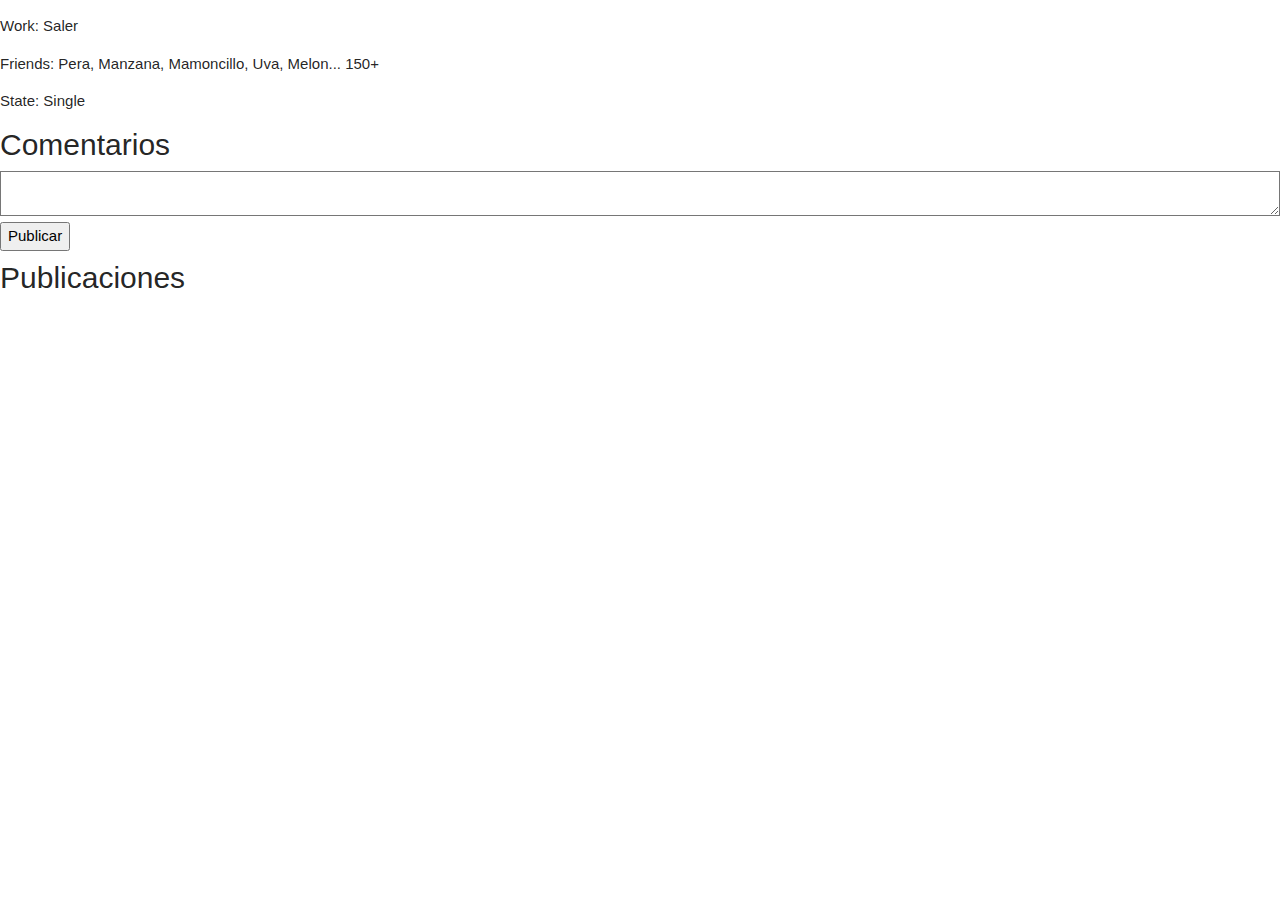
==== pages/profile.html @ b913a4ba "Subiendo archivos al repositorio, pagina index con el login de la app con script de validacion, pagi" ====
<!DOCTYPE html>
<html lang="en">
<head>
    <meta charset="UTF-8">
    <meta name="viewport" content="width=device-width, initial-scale=1.0">
    <meta http-equiv="X-UA-Compatible" content="ie=edge">
    <link rel="stylesheet" href="../css/materialize.css">
    <link rel="stylesheet" href="../css/materialize.min.css">
    <link rel="stylesheet" href="../css/styleprofile.css">
    <link rel="stylesheet" href="https://www.w3schools.com/w3css/4/w3.css">
    <title>Profile</title>
</head>
<body>
    <p id="user"></p>
    <p>Work: Saler</p>
    <p>Friends: Pera, Manzana, Mamoncillo, Uva, Melon... 150+</p>
    <p>State: Single</p>

    <h2>Comentarios</h2>
    <textarea name="" id="post" cols="30" rows="10"></textarea>
    <button id="btn2">Publicar</button>
    <h2>Publicaciones</h2>
    <ul id="lista">


    </ul>


<!--         <ul id="slide-out" class="sidenav">
          <li><div class="user-view">
            <div class="background">
              <img src="images/office.jpg">
            </div>
            <a href="#user"><img class="circle" src="images/yuna.jpg"></a>
            <a href="#name"><span class="white-text name">John Doe</span></a>
            <a href="#email"><span class="white-text email">jdandturk@gmail.com</span></a>
          </div></li>
          <li><a href="#!"><i class="material-icons">cloud</i>First Link With Icon</a></li>
          <li><a href="#!">Second Link</a></li>
          <li><div class="divider"></div></li>
          <li><a class="subheader">Subheader</a></li>
          <li><a class="waves-effect" href="#!">Third Link With Waves</a></li>
        </ul>
        <a href="#" data-target="slide-out" class="sidenav-trigger"><i class="material-icons">menu</i></a>  -->
              
    <script src="/js/jquery-3.4.1.min.js"></script>
    <script src="/js/scriptprofile.js"></script>
    <script src="/js/materialize.js"></script>
    <script src="/js/materialize.min.js"></script>
</body>
</html>
---- css/styleprofile.css ----
@media only screen and (max-width: 992px) {
    header,
    main,
    footer {
      padding-left: 0;
    }
  }
  
  #credits li,
  #credits li a {
    color: white;
  }
  
  #credits li a {
    font-weight: bold;
  }
  
  .footer-copyright .container,
  .footer-copyright .container a {
    color: #BCC2E2;
  }
  
  .fab-tip {
    position: fixed;
    right: 85px;
    padding: 0px 0.5rem;
    text-align: right;
    background-color: #323232;
    border-radius: 2px;
    color: #FFF;
    width: auto;
  }
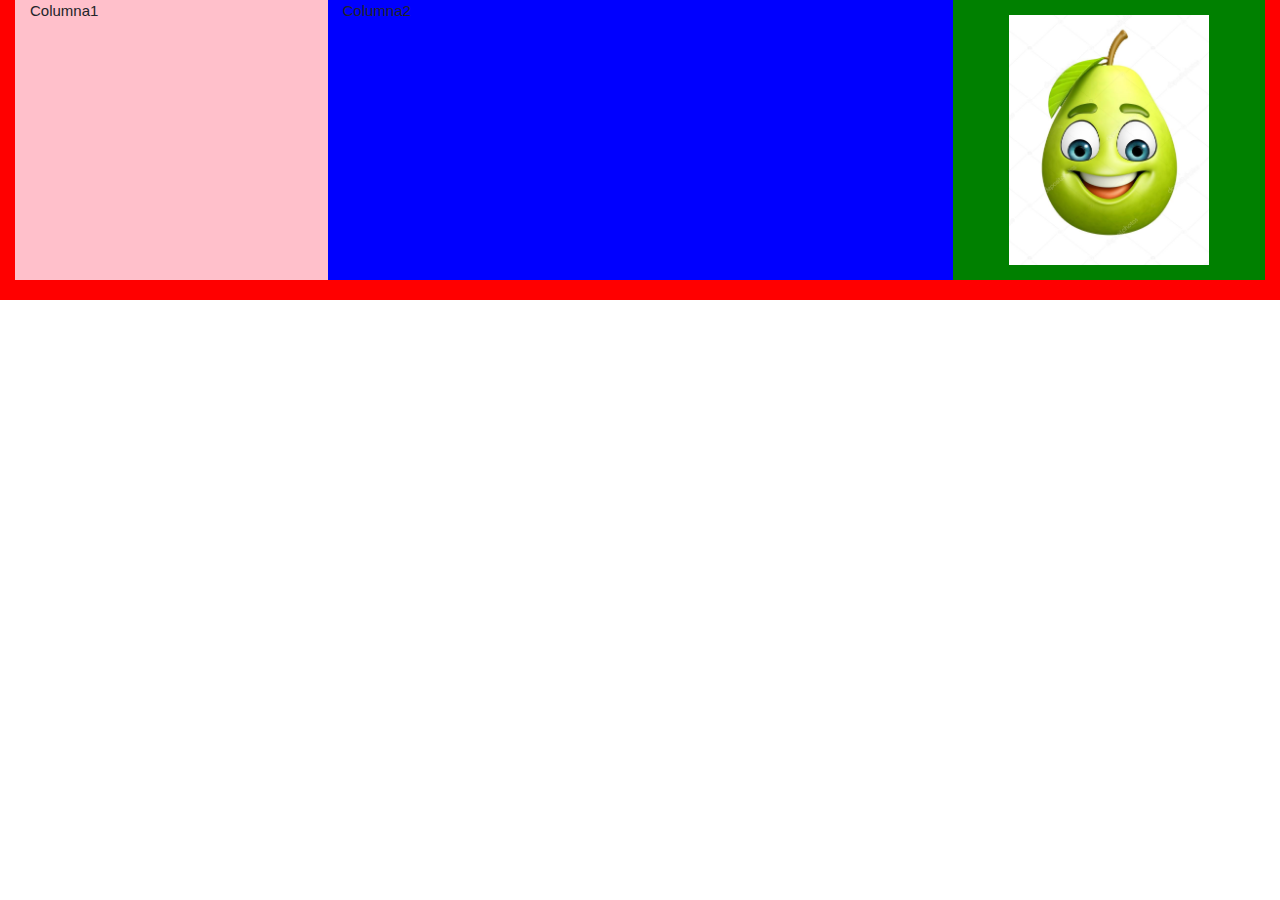
==== commit f42e51e0: "Se agrega Bootstrap para usar en la pagina de perfil, se usa grid para la division de la pagina y se" ====
--- a/pages/profile.html
+++ b/pages/profile.html
@@ -1,17 +1,33 @@
 <!DOCTYPE html>
 <html lang="en">
+
 <head>
-    <meta charset="UTF-8">
-    <meta name="viewport" content="width=device-width, initial-scale=1.0">
-    <meta http-equiv="X-UA-Compatible" content="ie=edge">
-    <link rel="stylesheet" href="../css/materialize.css">
-    <link rel="stylesheet" href="../css/materialize.min.css">
-    <link rel="stylesheet" href="../css/styleprofile.css">
-    <link rel="stylesheet" href="https://www.w3schools.com/w3css/4/w3.css">
-    <title>Profile</title>
+  <meta charset="UTF-8">
+  <meta name="viewport" content="width=device-width, initial-scale=1.0">
+  <meta http-equiv="X-UA-Compatible" content="ie=edge">
+  <link rel="stylesheet" href="../css/bootstrap.css">
+  <link rel="stylesheet" href="../css/bootstrap.min.css">
+  <link rel="stylesheet" href="../css/materialize.css">
+  <link rel="stylesheet" href="../css/materialize.min.css">
+  <link rel="stylesheet" href="../css/styleprofile.css">
+  <link rel="stylesheet" href="https://www.w3schools.com/w3css/4/w3.css">
+  <title>Profile</title>
 </head>
+
 <body>
-    <p id="user"></p>
+  <div class="container-fluid">
+    <div class="row ">
+      <div class="col-md-3 col-fluid" style="background-color: pink">Columna1</div>
+      <div class="col-md-6 " style="background-color: blue">Columna2</div>
+      <div class="col-md-3 misidenav" style="background-color:green">
+      <img class="rounded img-fluid" src="/img/guayabafoto.jpg" alt="" width="200px">
+      
+      </div>
+
+    </div>
+  </div>
+
+  <!--     <p id="user"></p>
     <p>Work: Saler</p>
     <p>Friends: Pera, Manzana, Mamoncillo, Uva, Melon... 150+</p>
     <p>State: Single</p>
@@ -23,29 +39,15 @@
     <ul id="lista">
 
 
-    </ul>
+    </ul> -->
 
 
-<!--         <ul id="slide-out" class="sidenav">
-          <li><div class="user-view">
-            <div class="background">
-              <img src="images/office.jpg">
-            </div>
-            <a href="#user"><img class="circle" src="images/yuna.jpg"></a>
-            <a href="#name"><span class="white-text name">John Doe</span></a>
-            <a href="#email"><span class="white-text email">jdandturk@gmail.com</span></a>
-          </div></li>
-          <li><a href="#!"><i class="material-icons">cloud</i>First Link With Icon</a></li>
-          <li><a href="#!">Second Link</a></li>
-          <li><div class="divider"></div></li>
-          <li><a class="subheader">Subheader</a></li>
-          <li><a class="waves-effect" href="#!">Third Link With Waves</a></li>
-        </ul>
-        <a href="#" data-target="slide-out" class="sidenav-trigger"><i class="material-icons">menu</i></a>  -->
-              
-    <script src="/js/jquery-3.4.1.min.js"></script>
-    <script src="/js/scriptprofile.js"></script>
-    <script src="/js/materialize.js"></script>
-    <script src="/js/materialize.min.js"></script>
+
+
+  <script src="/js/jquery-3.4.1.min.js"></script>
+  <script src="/js/scriptprofile.js"></script>
+  <script src="/js/materialize.js"></script>
+  <script src="/js/materialize.min.js"></script>
 </body>
+
 </html>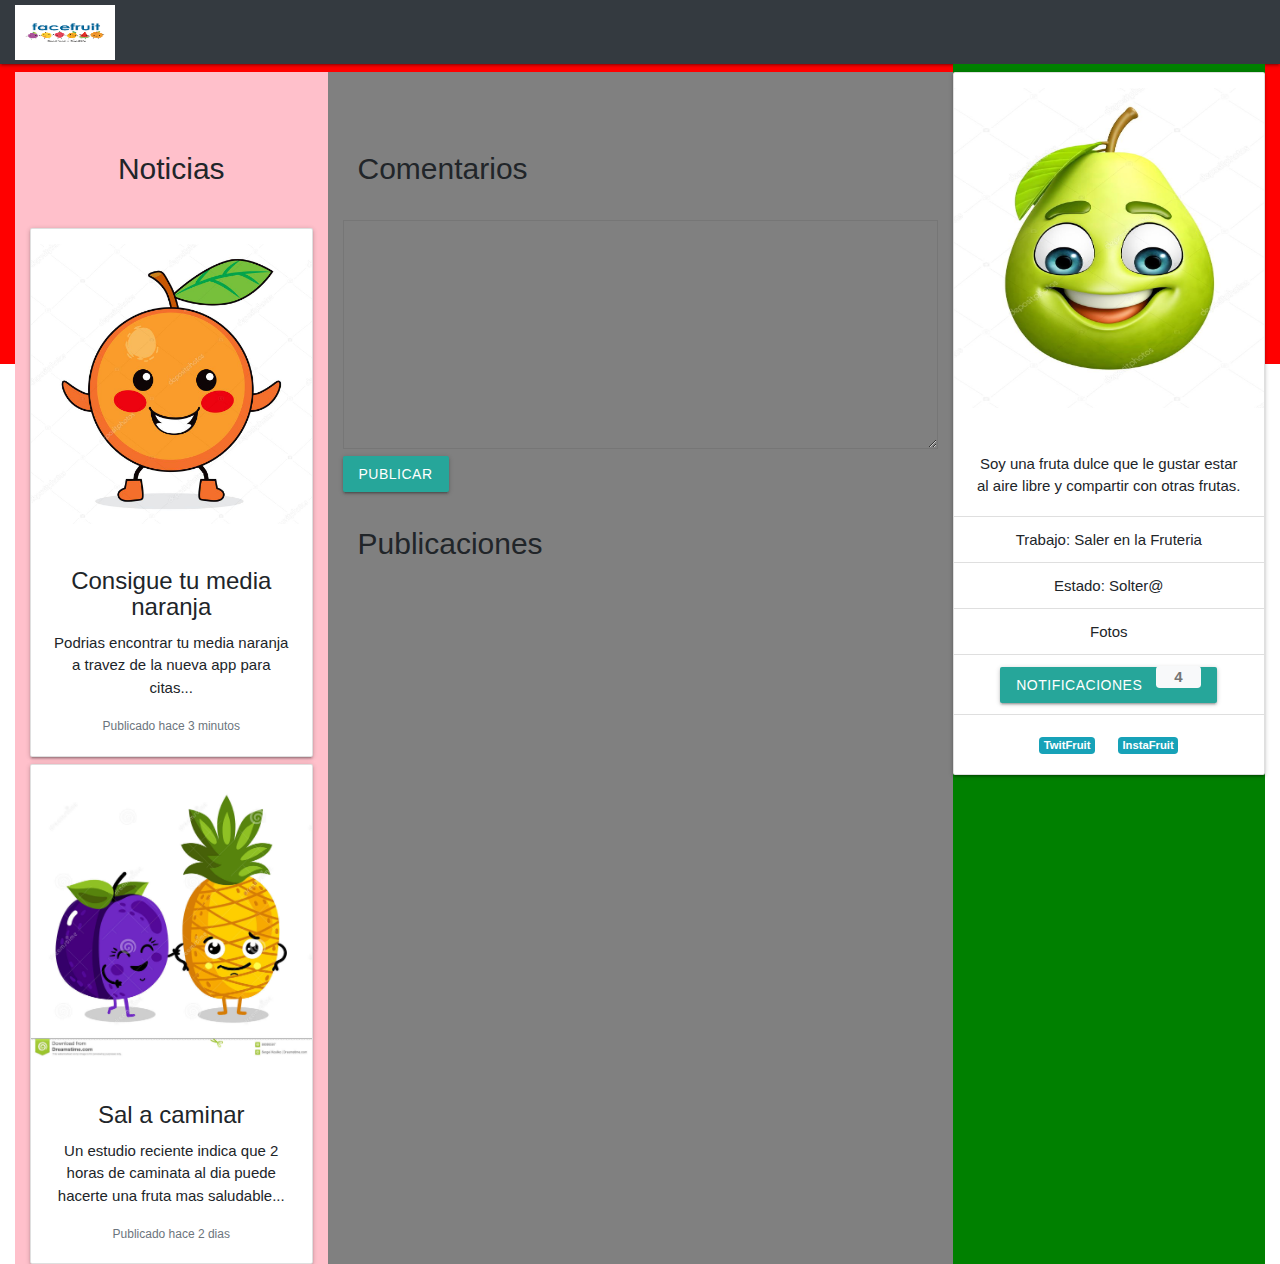
==== commit c1fa6a1a: "Diseño de estilo y nueva seccion de noticias" ====
--- a/pages/profile.html
+++ b/pages/profile.html
@@ -15,31 +15,85 @@
 </head>
 
 <body>
+ <nav class="navbar navbar-expand-sm bg-dark navbar-dark">
+    
+    <a class="navbar-brand" href="#">
+      <img src="../img/logo.png" alt="logo" style="width:100px; height: 85px;">
+    </a>
+    
+</nav>
+      
   <div class="container-fluid">
     <div class="row ">
-      <div class="col-md-3 col-fluid" style="background-color: pink">Columna1</div>
-      <div class="col-md-6 " style="background-color: blue">Columna2</div>
-      <div class="col-md-3 misidenav" style="background-color:green">
-      <img class="rounded img-fluid" src="/img/guayabafoto.jpg" alt="" width="200px">
-      
+      <div class="col-md-3 col-fluid noticias comentarios" style="background-color: pink">
+        <h2>Noticias</h2>
+        <div class="card-deck">
+          <div class="card">
+            <img src="../img/foto3.jpg" class="card-img-top" alt="...">
+            <div class="card-body">
+              <h5 class="card-title">Consigue tu media naranja</h5>
+              <p class="card-text">Podrias encontrar tu media naranja a travez de la nueva app para citas...</p>
+              <p class="card-text"><small class="text-muted">Publicado hace 3 minutos</small></p>
+            </div>
+          </div>
+        </div>
+        <div class="card-deck">
+          <div class="card">
+            <img src="../img/foto1.jpg" class="card-img-top" alt="...">
+            <div class="card-body">
+              <h5 class="card-title">Sal a caminar</h5>
+              <p class="card-text">Un estudio reciente indica que 2 horas de caminata al dia puede hacerte una fruta mas
+                saludable...</p>
+              <p class="card-text"><small class="text-muted">Publicado hace 2 dias</small></p>
+            </div>
+          </div>
+        </div>
+
       </div>
 
+
+      <!-- COLUMNA CENTRAL DE COMENTARIOS -->
+      <div class="col-md-6 comentarios" style="background-color:gray">
+        <h2>Comentarios</h2>
+        <textarea name="" id="post" cols="30" rows="10"></textarea>
+        <button id="btn2" class="btn btn-outline-primary">Publicar</button>
+        <h2>Publicaciones</h2>
+        <ul id="lista">
+          <!-- aqui se crean los elementos desde JavaScript -->
+        </ul>
+      </div>
+
+
+
+      <!-- COLUMNA IZQUIERDA DE PERFIL -->
+      <div class="col-md-3 misidenav" style="background-color:green">
+        <!-- CARD PROFILE -->
+        <div class="card" style="width: auto;">
+          <img src="/img/guayabafoto.jpg" class="card-img-top " alt="..." height="350px">
+          <div class="card-body">
+            <h5 id="user" class="card-title"></h5>
+            <p class="card-text">Soy una fruta dulce que le gustar estar al aire libre y compartir con otras frutas.</p>
+          </div>
+          <ul class="list-group list-group-flush">
+            <li class="list-group-item">Trabajo: Saler en la Fruteria</li>
+            <li class="list-group-item">Estado: Solter@</li>
+            <li class="list-group-item">Fotos</li>
+            <li class="list-group-item">
+              <button type="button" class="btn btn-primary">
+                Notificaciones <span class="badge badge-light">4</span>
+              </button>
+            </li>
+          </ul>
+          <div class="card-body">
+            <a href="#" class="card-link badge badge-info">TwitFruit</a>
+            <a href="#" class="card-link badge badge-info">InstaFruit</a>
+          </div>
+        </div>
+      </div>
     </div>
   </div>
 
-  <!--     <p id="user"></p>
-    <p>Work: Saler</p>
-    <p>Friends: Pera, Manzana, Mamoncillo, Uva, Melon... 150+</p>
-    <p>State: Single</p>
-
-    <h2>Comentarios</h2>
-    <textarea name="" id="post" cols="30" rows="10"></textarea>
-    <button id="btn2">Publicar</button>
-    <h2>Publicaciones</h2>
-    <ul id="lista">
-
-
-    </ul> -->
+ 
 
 
 
--- a/css/styleprofile.css
+++ b/css/styleprofile.css
@@ -1,5 +1,6 @@
-body{
-  margin-top: 15px;
+*{
+  margin: 0;
+  padding: 0;
 }
 .container-fluid{
   height: 300px;
@@ -11,7 +12,40 @@
 }
 .misidenav{
   text-align: center;
+  padding: 0;
+  margin: 0;
+  
 }
 img{
   padding: 15px 0 15px 0;
+
 }
+.fontuser{
+  font-size: 25px;
+}
+.comentarios{
+  padding-top: 45px;
+  margin-top: 8px;
+}
+h2{
+  padding: 25px 15px;
+}
+textarea{
+  padding: 20px;
+  height: 20%;
+}
+li{
+  padding: 10px  20px;
+}
+table{
+  width: auto;
+}
+.fotos{
+  padding: 0;
+}
+.sinpadding{
+  padding: 0;
+}
+.noticias{
+  text-align: center;
+}
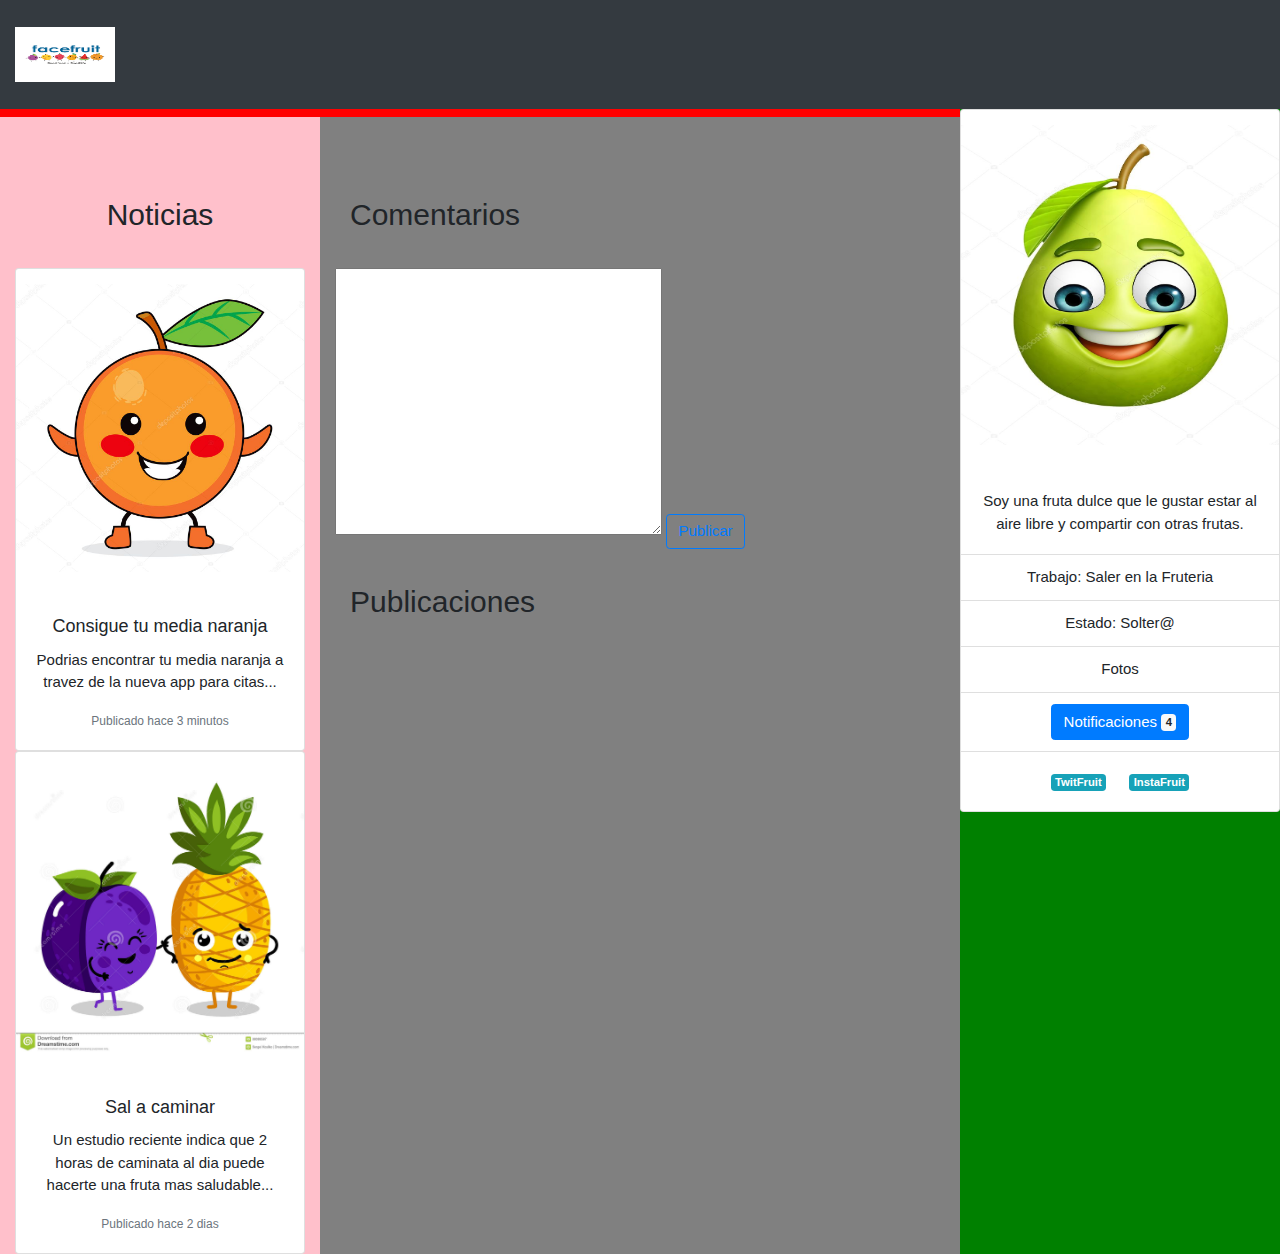
==== commit 49e0bcb9: "Se añaden los metodos para agregar comentarios mostrarlos y eliminar el seleccionado" ====
--- a/pages/profile.html
+++ b/pages/profile.html
@@ -15,14 +15,14 @@
 </head>
 
 <body>
- <nav class="navbar navbar-expand-sm bg-dark navbar-dark">
-    
+  <nav class="navbar navbar-expand-sm bg-dark navbar-dark">
+
     <a class="navbar-brand" href="#">
       <img src="../img/logo.png" alt="logo" style="width:100px; height: 85px;">
     </a>
-    
-</nav>
-      
+
+  </nav>
+
   <div class="container-fluid">
     <div class="row ">
       <div class="col-md-3 col-fluid noticias comentarios" style="background-color: pink">
@@ -55,12 +55,15 @@
       <!-- COLUMNA CENTRAL DE COMENTARIOS -->
       <div class="col-md-6 comentarios" style="background-color:gray">
         <h2>Comentarios</h2>
-        <textarea name="" id="post" cols="30" rows="10"></textarea>
-        <button id="btn2" class="btn btn-outline-primary">Publicar</button>
+        <form id="form" action="">
+          <textarea name="" id="post" cols="30" rows="10"></textarea>
+          <button id="btn2" class="btn btn-outline-primary">Publicar</button>
+        </form>
+
         <h2>Publicaciones</h2>
-        <ul id="lista">
+        <div id="lista">
           <!-- aqui se crean los elementos desde JavaScript -->
-        </ul>
+        </div>
       </div>
 
 
@@ -93,7 +96,7 @@
     </div>
   </div>
 
- 
+
 
 
 
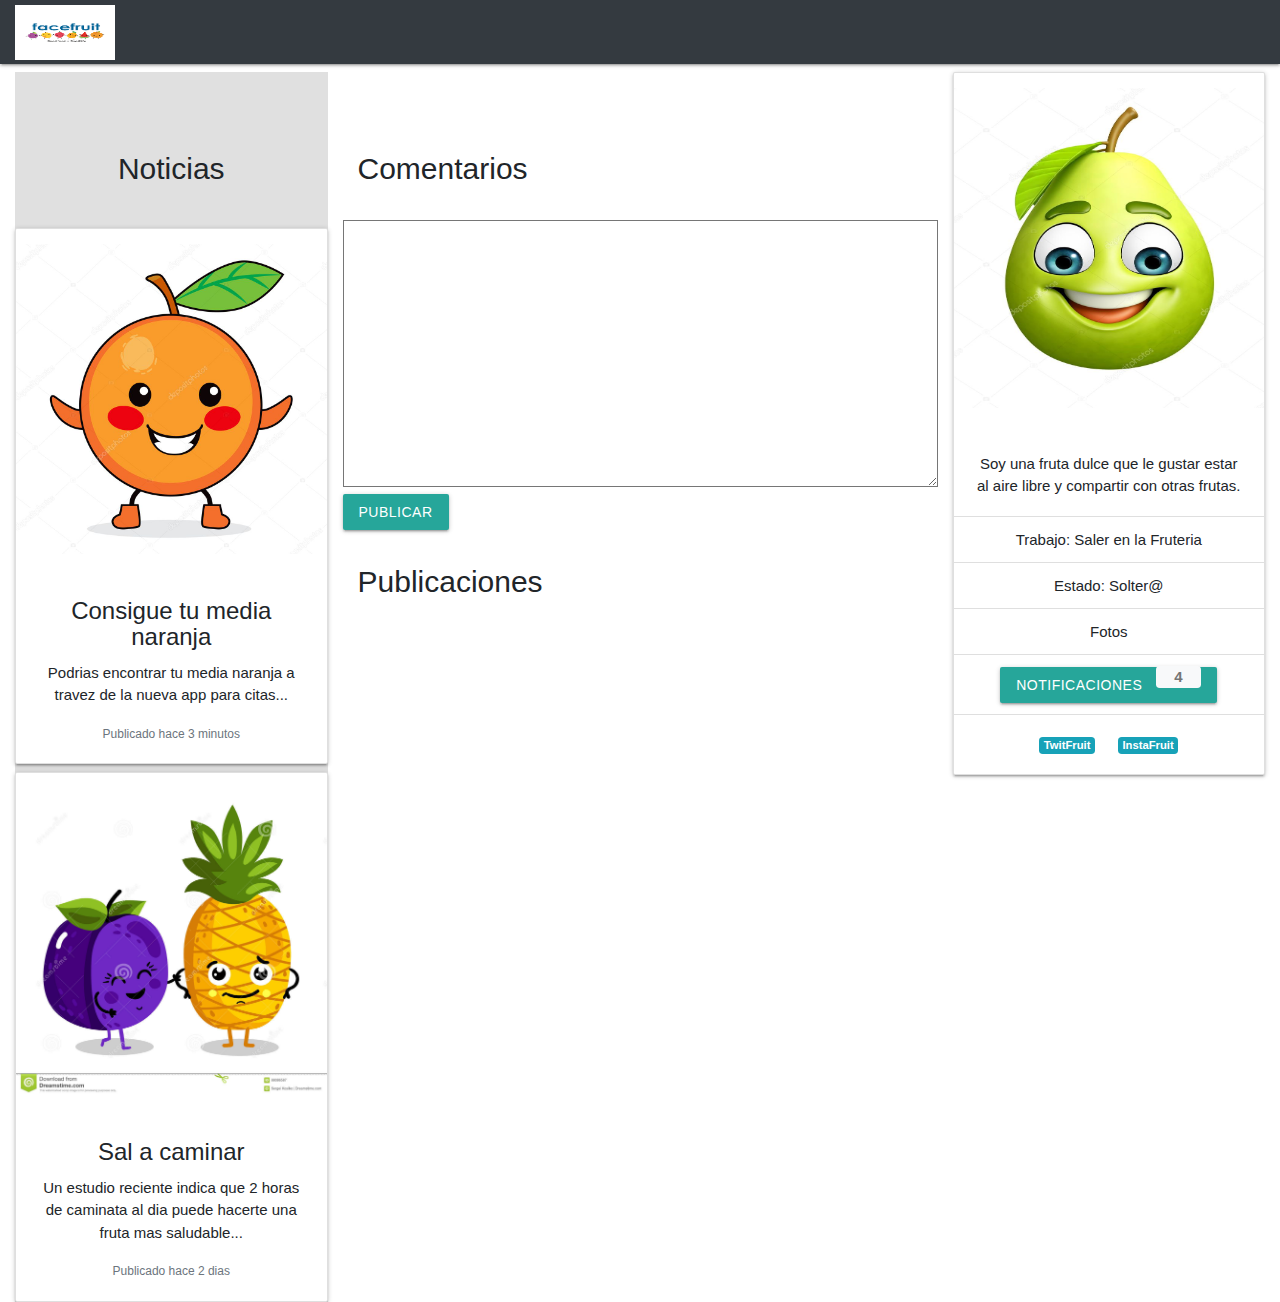
==== commit b056d194: "Se agregaron los archivos de nuevo css y js y funciona correctamente" ====
--- a/pages/profile.html
+++ b/pages/profile.html
@@ -25,7 +25,7 @@
 
   <div class="container-fluid">
     <div class="row ">
-      <div class="col-md-3 col-fluid noticias comentarios" style="background-color: pink">
+      <div class="col-md-3 col-fluid noticias comentarios grey lighten-2">
         <h2>Noticias</h2>
         <div class="card-deck">
           <div class="card">
@@ -50,10 +50,9 @@
         </div>
 
       </div>
-
-
+     <!--  style="background-color: " -->
       <!-- COLUMNA CENTRAL DE COMENTARIOS -->
-      <div class="col-md-6 comentarios" style="background-color:gray">
+      <div class="col-md-6 comentarios col-dark" >
         <h2>Comentarios</h2>
         <form id="form" action="">
           <textarea name="" id="post" cols="30" rows="10"></textarea>
@@ -69,7 +68,7 @@
 
 
       <!-- COLUMNA IZQUIERDA DE PERFIL -->
-      <div class="col-md-3 misidenav" style="background-color:green">
+      <div class="col-md-3 misidenav">
         <!-- CARD PROFILE -->
         <div class="card" style="width: auto;">
           <img src="/img/guayabafoto.jpg" class="card-img-top " alt="..." height="350px">
